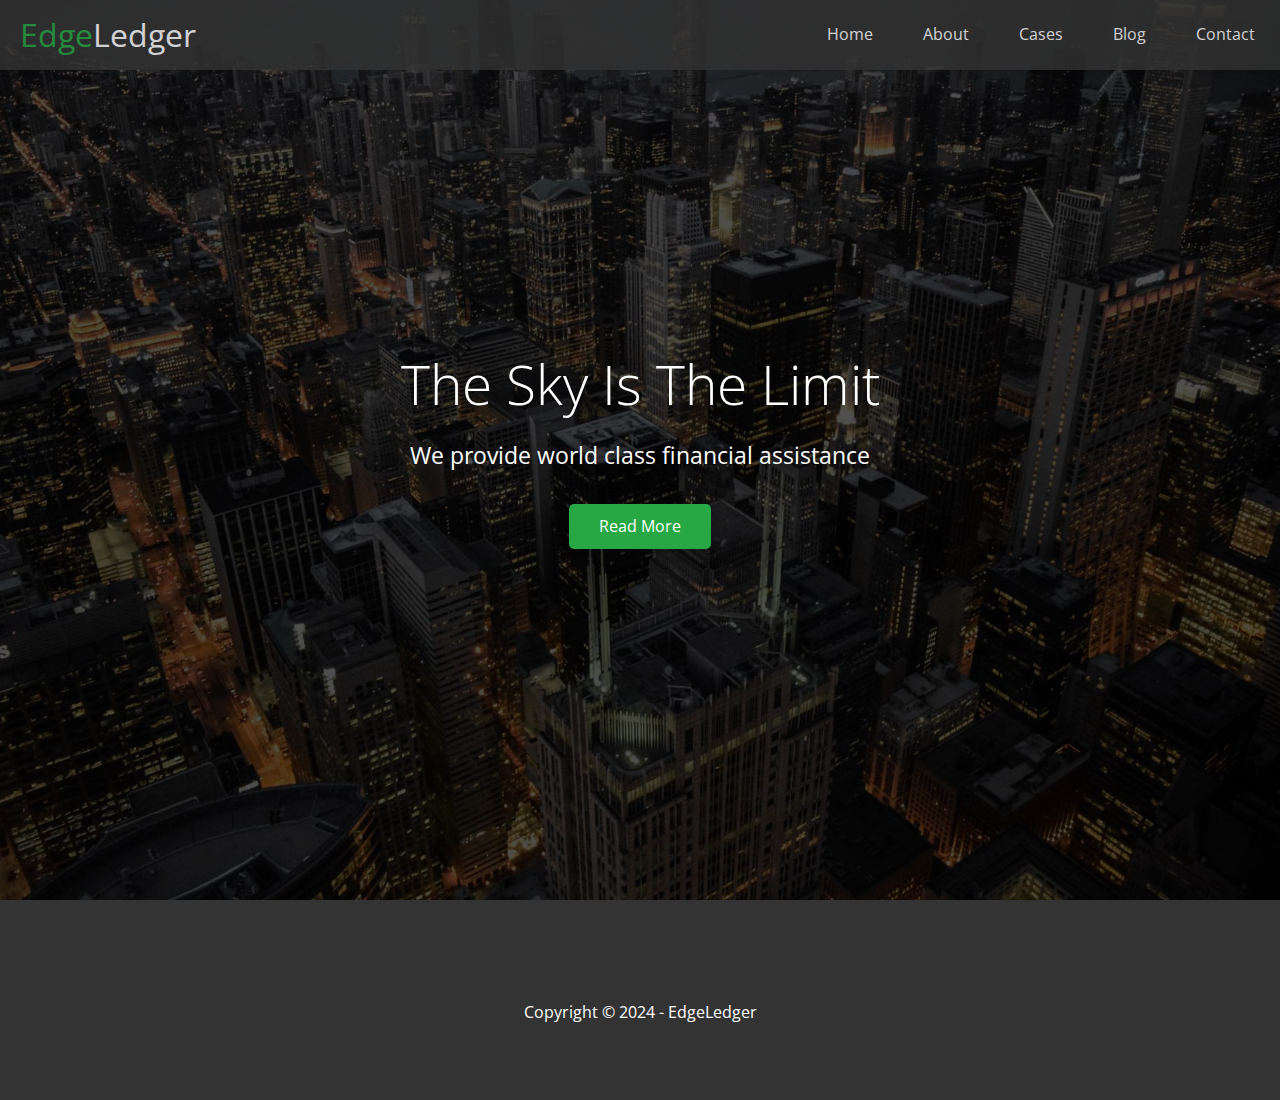
==== blog.html @ 21b48fba "Create blog.html and copy base codes from index.html" ====
<!DOCTYPE html>
<html lang="en">
  <head>
    <meta charset="UTF-8" />
    <meta name="viewport" content="width=device-width, initial-scale=1.0" />
    <title>Read Our Blog</title>
    <link
      rel="stylesheet"
      href="https://cdnjs.cloudflare.com/ajax/libs/font-awesome/6.5.1/css/all.min.css"
      integrity="sha512-DTOQO9RWCH3ppGqcWaEA1BIZOC6xxalwEsw9c2QQeAIftl+Vegovlnee1c9QX4TctnWMn13TZye+giMm8e2LwA=="
      crossorigin="anonymous"
      referrerpolicy="no-referrer" />
    <link rel="stylesheet" href="styles/utilities.css" />
    <link rel="stylesheet" href="styles/style.css" />
  </head>

  <body>
    <header class="hero">
      <div class="navbar" id="navbar">
        <h1 class="logo">
          <span class="text-primary"><i class="fas fa-book-open"></i>Edge</span
          >Ledger
        </h1>
        <nav>
          <ul class="nav-list">
            <li class="nav-item"><a href="#home" class="nav-link">Home</a></li>
            <li class="nav-item">
              <a href="#about" class="nav-link">About</a>
            </li>
            <li class="nav-item">
              <a href="#cases" class="nav-link">Cases</a>
            </li>
            <li class="nav-item"><a href="#blog" class="nav-link">Blog</a></li>
            <li class="nav-item">
              <a href="#contact" class="nav-link">Contact</a>
            </li>
          </ul>
        </nav>
      </div>
      <div class="content" id="home">
        <h1>The Sky Is The Limit</h1>
        <p>We provide world class financial assistance</p>
        <a href="#about" class="btn"
          ><i class="fas fa-chevron-right"></i> Read More</a
        >
      </div>
    </header>
    <main></main>
    <footer class="footer bg-dark">
      <div class="social">
        <a href="https://www.facebook.com" target="_blank">
          <i class="fab fa-facebook fa-2x"></i>
        </a>
        <a href="https://www.instagram.com" target="_blank"
          ><i class="fab fa-instagram fa-2x"></i
        ></a>
        <a href="https://www.twitter.com" target="_blank"
          ><i class="fab fa-twitter fa-2x"></i
        ></a>
        <a href="https://www.youtube.com" target="_blank"
          ><i class="fab fa-youtube fa-2x"></i
        ></a>
        <a href="https://www.linkedin.com" target="_blank"
          ><i class="fab fa-linkedin fa-2x"></i
        ></a>
      </div>
      <p>Copyright &copy; 2024 - EdgeLedger</p>
    </footer>
  </body>
</html>
---- styles/utilities.css ----
.text-primary {
  color: #28a745;
}

.text-secondary {
  color: #0284d0;
}

.text-center {
  text-align: center;
}

/* Padding */
.p-1 {
  padding: 1rem;
}

.p-2 {
  padding: 2rem;
}

.p-3 {
  padding: 3rem;
}

.py-1 {
  padding-block: 1rem;
}

.py-2 {
  padding-block: 2rem;
}

.py-3 {
  padding-block: 3rem;
}

/* Margin */
.mt-1 {
  margin-top: 1rem;
}

.mt-2 {
  margin-top: 2rem;
}

.mt-3 {
  margin-top: 3rem;
}

/* Container */
.container {
  margin: 0 auto;
  text-align: center;
}

/* Button */
.btn {
  cursor: pointer;
  display: inline-block;
  padding: 1rem 3rem;
  color: #fff;
  background-color: #28a745;
  border: none;
  border-radius: 5px;
}

.btn:hover {
  opacity: 0.85;
}

.btn-primary,
.bg-primary {
  background-color: #28a745;
  color: #fff;
}

.btn-secondary,
.bg-secondary {
  background-color: #0284d0;
  color: #fff;
}

.btn-light,
.bg-light {
  background-color: #f4f4f4;
  color: #333;
}

.btn-dark,
.bg-dark {
  background-color: #333;
  color: #fff;
}

.btn-outline {
  background-color: transparent;
  color: #fff;
  border: 2px solid #fff;
}

.btn-outline:hover {
  outline: 1px solid #fff;
  opacity: 1;
}

/* Flex */
.flex {
  display: flex;
}

.flex-col {
  flex-direction: column;
}

.flex-columns .row {
  display: flex;
  flex-wrap: wrap;
  width: 100%;
}

.flex-columns .col {
  display: flex;
  flex-direction: column;
  flex-basis: 100%;
  flex: 1;
}

.flex-columns .col .col-1,
.flex-columns .col .col-2 {
  height: 100%;
}

.flex-columns img {
  height: 100%;
  width: 100%;
  object-fit: cover;
}

.flex-columns .col-2 {
  display: flex;
  flex-direction: column;
  align-items: flex-start;
  justify-content: center;
  padding: 3rem;
}

.flex-columns h2 {
  font-size: 4rem;
  font-weight: 100;
}

.flex-columns h4 {
  margin-bottom: 1rem;
}

.flex-columns p {
  margin: 2rem 0;
}

/* Section header */
.section-header {
  padding: 3rem;
  display: flex;
  flex-direction: column;
  align-items: center;
  justify-content: center;
  text-align: center;
}

.section-header h2 {
  font-size: 4rem;
  margin: 2rem 0;
}

.section-padding {
  padding: 2rem 2rem 4rem;
}

/* Flex grid */
.flex-grid .row {
  display: flex;
  flex-wrap: wrap;
  padding: 0 0.4rem;
}

.flex-grid .column {
  flex: 25%;
  max-width: 25%;
  padding: 0 0.4rem;
}

.flex-columns.flex-reverse .row {
  flex-direction: row-reverse;
}
---- styles/style.css ----
@import url("https://fonts.googleapis.com/css2?family=Open+Sans:wght@300;400&display=swap");

/* Reset */
* {
  margin: 0;
  padding: 0;
  box-sizing: border-box;
}

html {
  font-size: 62.5%;
}

body {
  font-size: 1.6em;
  font-family: "Open Sans", sans-serif;
  color: #333;
  line-height: 1.6;
}

ul {
  list-style: none;
}

a {
  color: #333;
  text-decoration: none;
}

h1,
h2 {
  font-weight: 300;
  line-height: 1.2;
}

p {
  margin: 1rem 0;
}

img {
  width: 100%;
}

/* Navbar */
.navbar {
  display: flex;
  justify-content: space-between;
  align-items: center;
  background-color: #333;
  color: #fff;
  opacity: 0.8;
  position: fixed;
  top: 0;
  /* left: 0; */
  /* right: 0; */
  width: 100%;
  height: 7rem;
}

.nav-link {
  color: #fff;
  padding: 1rem 2rem;
  margin: 0 0.5rem;
}

.nav-link:hover {
  border-bottom: #28a745 2px solid;
}

.nav-list {
  display: flex;
}

.logo {
  font-weight: 400;
  padding-left: 2rem;
}

/* Hero */
.hero {
  height: 100svh;
  position: relative;
  color: #fff;
  background: url("../images/home/showcase.jpg") no-repeat center center/cover;
  background-color: rgba(30, 30, 30, 0.9);
  background-blend-mode: overlay;
}

.hero .content {
  display: flex;
  flex-direction: column;
  justify-content: center;
  align-items: center;
  height: 100%;
  padding: 0 2rem;
}

.hero .content h1 {
  font-size: 5.5rem;
}

.hero .content p {
  font-size: 2.3rem;
  max-width: 60rem;
  margin: 2rem 0 3rem;
}

/* Features */
.features h3 {
  font-weight: bold;
  margin-bottom: 1.5rem;
}

.features i {
  background-color: #28a745;
  color: #fff;
  padding: 1.6rem;
  border-radius: 50%;
  margin-bottom: 1.5rem;
}

/* Cases */
.cases img:hover {
  opacity: 0.7;
}

/* Team */
.team img {
  border-radius: 50%;
}

/* Callback Form */
.callback-form {
  width: 100%;
  padding: 2rem 0;
}

.callback-form label {
  display: block;
  margin-bottom: 0.5rem;
}

.callback-form .form-control {
  margin-bottom: 1.5rem;
}

.callback-form input {
  width: 100%;
  padding: 0.4rem;
  height: 4rem;
  border: #f5f5f5 1px solid;
}

.callback-form input:focus {
  outline-color: #28a745;
}

.callback-form .btn {
  padding: 1.2rem 0;
  margin-top: 2rem;
}

/* Footer */
.footer {
  display: flex;
  flex-direction: column;
  align-items: center;
  justify-content: center;
  text-align: center;
  height: 20rem;
}

.footer a {
  display: inline-block;
  color: #fff;
}

.footer a:hover {
  color: #28a745;
}

.footer .social > * {
  margin-right: 3rem;
}

/* MEDIA QUERY */
@media (max-width: 768px) {
  .navbar {
    flex-direction: column;
    height: 12rem;
    padding: 2rem;
  }

  .navbar a {
    padding: 1rem;
    margin: 0 0.3rem;
  }

  .flex {
    flex-direction: column;
  }

  .flex-columns .col,
  .flex-grid .column {
    flex: 100%;
    max-width: 100%;
  }

  .team img {
    width: 70%;
  }
}
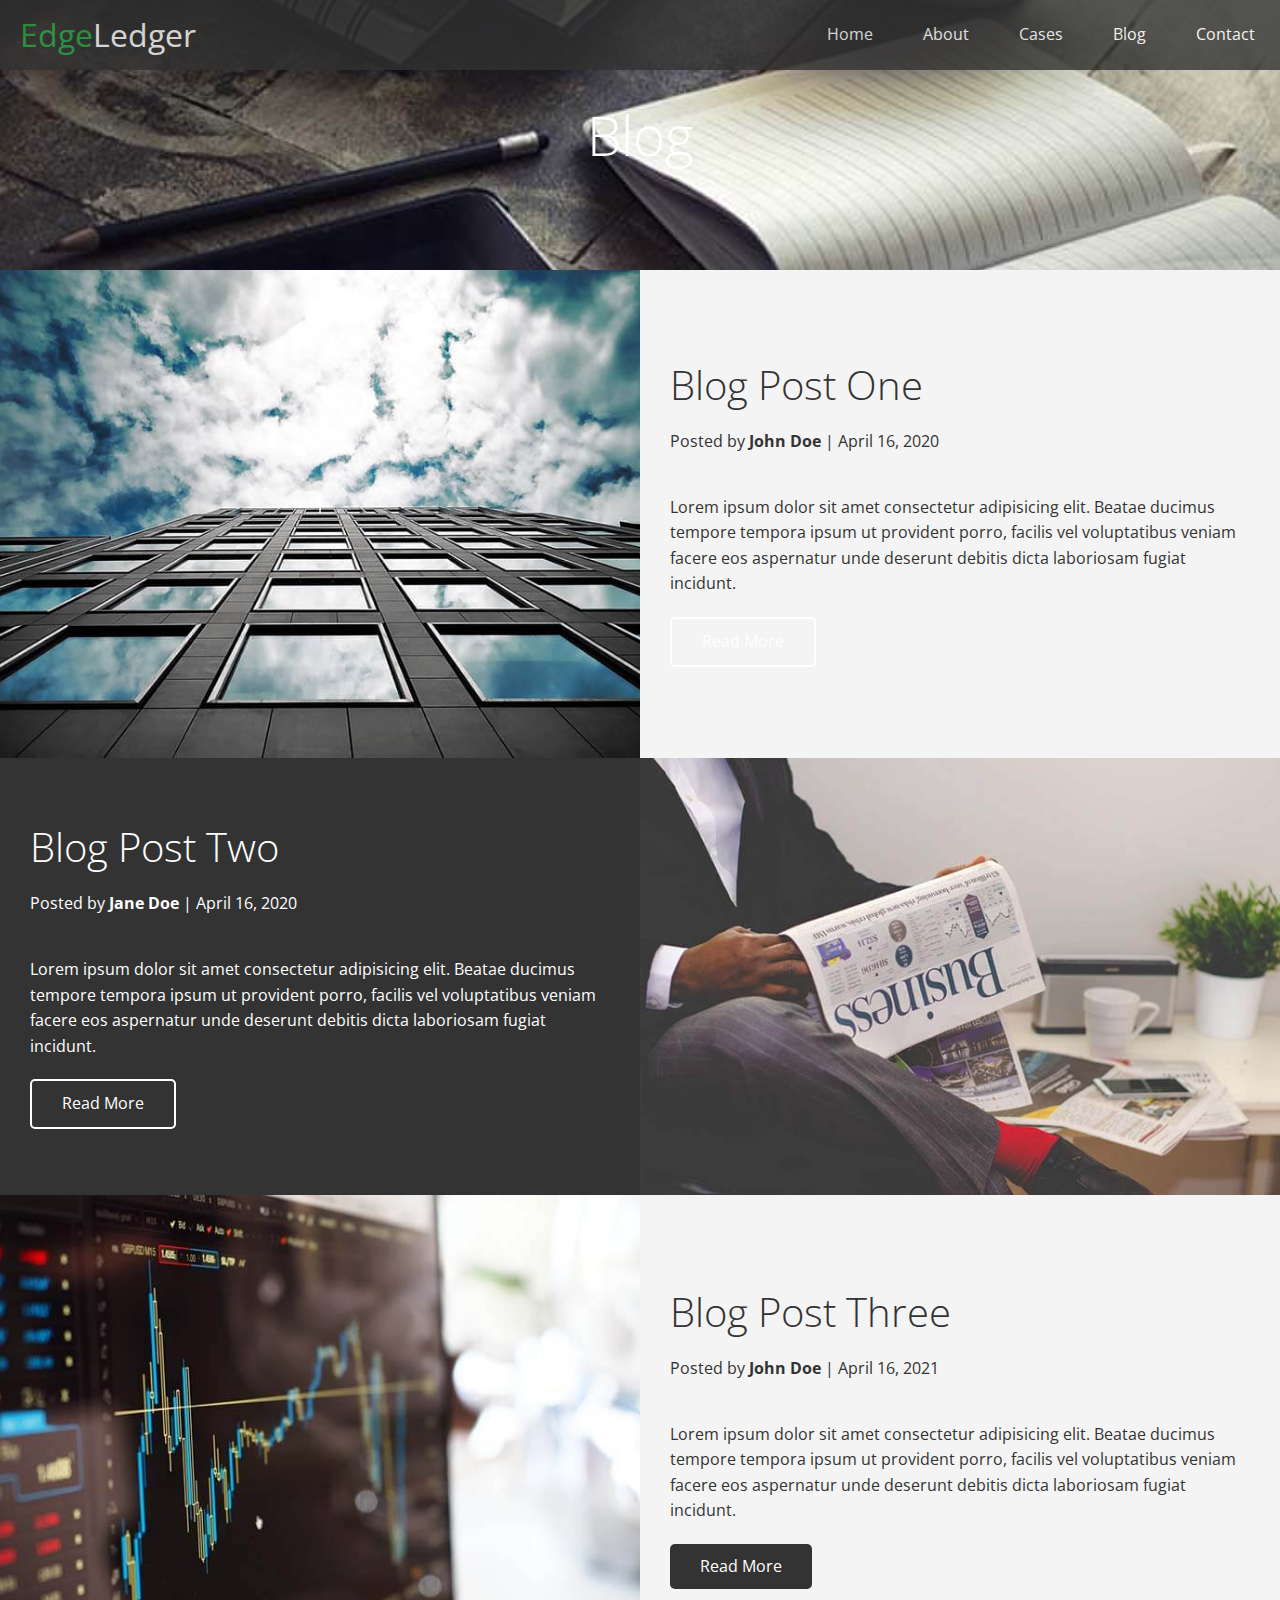
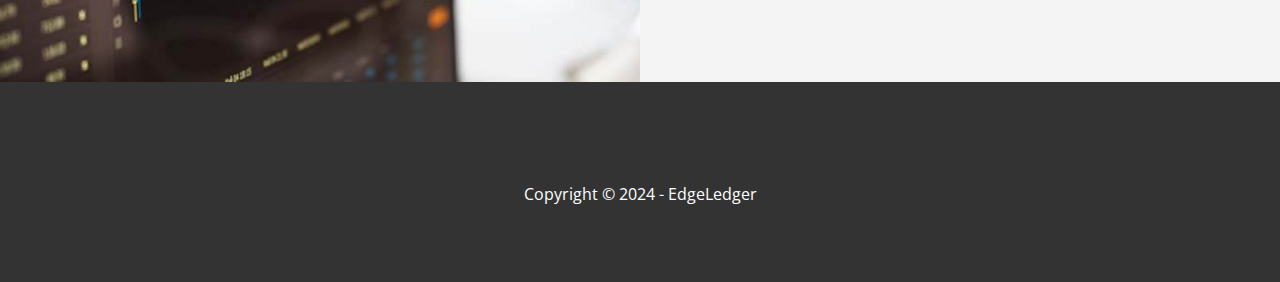
==== commit a3563d43: "Create blog.html and style" ====
--- a/blog.html
+++ b/blog.html
@@ -15,7 +15,7 @@
   </head>
 
   <body>
-    <header class="hero">
+    <header class="hero blog">
       <div class="navbar" id="navbar">
         <h1 class="logo">
           <span class="text-primary"><i class="fas fa-book-open"></i>Edge</span
@@ -23,29 +23,109 @@
         </h1>
         <nav>
           <ul class="nav-list">
-            <li class="nav-item"><a href="#home" class="nav-link">Home</a></li>
             <li class="nav-item">
-              <a href="#about" class="nav-link">About</a>
+              <a href="index.html" class="nav-link">Home</a>
             </li>
             <li class="nav-item">
-              <a href="#cases" class="nav-link">Cases</a>
+              <a href="index.html#about" class="nav-link">About</a>
+            </li>
+            <li class="nav-item">
+              <a href="index.html#cases" class="nav-link">Cases</a>
             </li>
             <li class="nav-item"><a href="#blog" class="nav-link">Blog</a></li>
             <li class="nav-item">
-              <a href="#contact" class="nav-link">Contact</a>
+              <a href="index.html#contact" class="nav-link">Contact</a>
             </li>
           </ul>
         </nav>
       </div>
       <div class="content" id="home">
-        <h1>The Sky Is The Limit</h1>
-        <p>We provide world class financial assistance</p>
-        <a href="#about" class="btn"
-          ><i class="fas fa-chevron-right"></i> Read More</a
-        >
+        <h1>Blog</h1>
       </div>
     </header>
-    <main></main>
+    <main>
+      <article class="flex-columns">
+        <div class="row">
+          <div class="col">
+            <div class="col-1">
+              <img src="images/blog/blog1.jpg" alt="" />
+            </div>
+          </div>
+          <div class="col bg-light">
+            <div class="col-2">
+              <h2>Blog Post One</h2>
+              <p class="meta">
+                <i class="fas fa-user"></i>Posted by <strong>John Doe</strong> |
+                April 16, 2020
+              </p>
+              <p>
+                Lorem ipsum dolor sit amet consectetur adipisicing elit. Beatae
+                ducimus tempore tempora ipsum ut provident porro, facilis vel
+                voluptatibus veniam facere eos aspernatur unde deserunt debitis
+                dicta laboriosam fugiat incidunt.
+              </p>
+              <a href="post.html" class="btn btn-outline">
+                <i class="fas fa-chevron-right"></i> Read More
+              </a>
+            </div>
+          </div>
+        </div>
+      </article>
+      <article class="flex-columns flex-reverse">
+        <div class="row">
+          <div class="col">
+            <div class="col-1">
+              <img src="images/blog/blog2.jpg" alt="" />
+            </div>
+          </div>
+          <div class="col bg-dark">
+            <div class="col-2">
+              <h2>Blog Post Two</h2>
+              <p class="meta">
+                <i class="fas fa-user"></i>Posted by <strong>Jane Doe</strong> |
+                April 16, 2020
+              </p>
+              <p>
+                Lorem ipsum dolor sit amet consectetur adipisicing elit. Beatae
+                ducimus tempore tempora ipsum ut provident porro, facilis vel
+                voluptatibus veniam facere eos aspernatur unde deserunt debitis
+                dicta laboriosam fugiat incidunt.
+              </p>
+              <a href="post.html" class="btn btn-outline">
+                <i class="fas fa-chevron-right"></i> Read More
+              </a>
+            </div>
+          </div>
+        </div>
+      </article>
+      <article class="flex-columns">
+        <div class="row">
+          <div class="col">
+            <div class="col-1">
+              <img src="images/blog/blog3.jpg" alt="" />
+            </div>
+          </div>
+          <div class="col bg-light">
+            <div class="col-2">
+              <h2>Blog Post Three</h2>
+              <p class="meta">
+                <i class="fas fa-user"></i>Posted by <strong>John Doe</strong> |
+                April 16, 2021
+              </p>
+              <p>
+                Lorem ipsum dolor sit amet consectetur adipisicing elit. Beatae
+                ducimus tempore tempora ipsum ut provident porro, facilis vel
+                voluptatibus veniam facere eos aspernatur unde deserunt debitis
+                dicta laboriosam fugiat incidunt.
+              </p>
+              <a href="post.html" class="btn btn-dark">
+                <i class="fas fa-chevron-right"></i> Read More
+              </a>
+            </div>
+          </div>
+        </div>
+      </article>
+    </main>
     <footer class="footer bg-dark">
       <div class="social">
         <a href="https://www.facebook.com" target="_blank">
--- a/styles/style.css
+++ b/styles/style.css
@@ -103,6 +103,11 @@
   font-size: 2.3rem;
   max-width: 60rem;
   margin: 2rem 0 3rem;
+}
+
+.hero.blog {
+  background: url("../images/home/blog.jpg") no-repeat center center/cover;
+  height: 30svh;
 }
 
 /* Features */
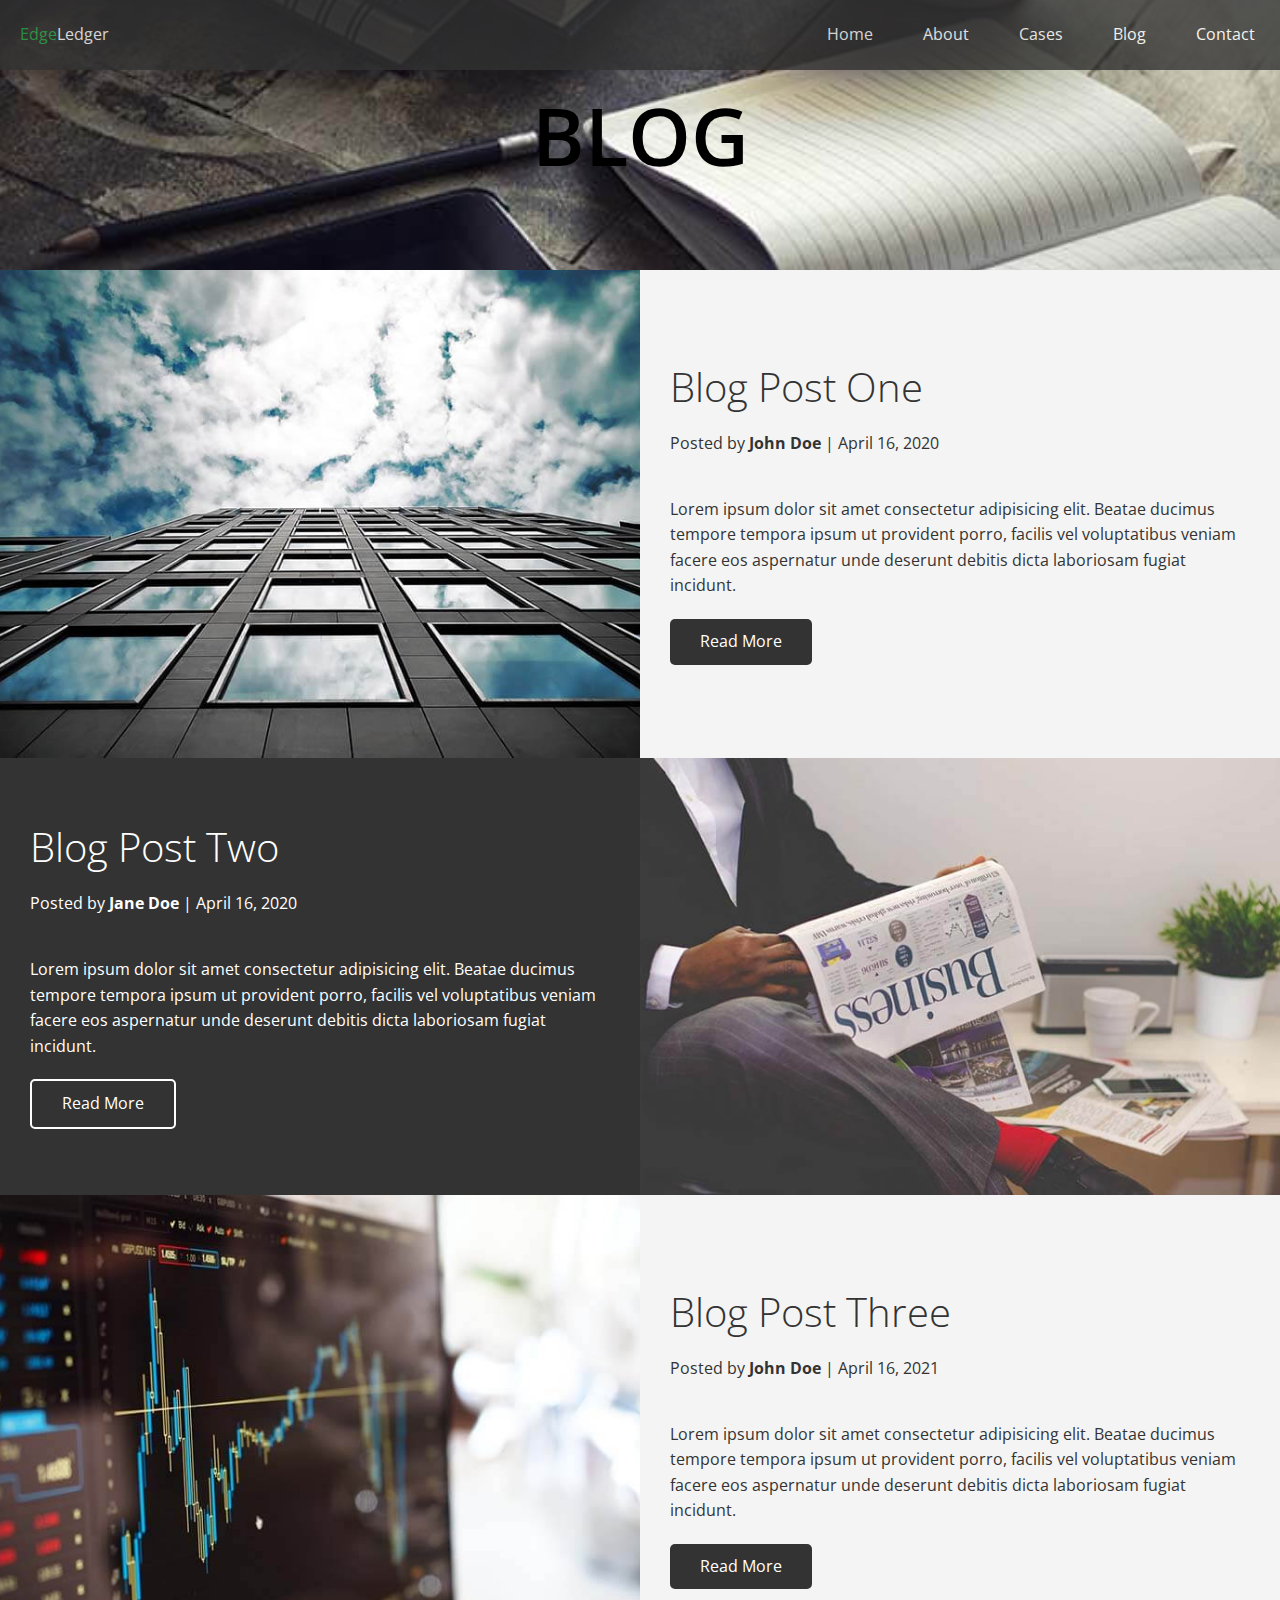
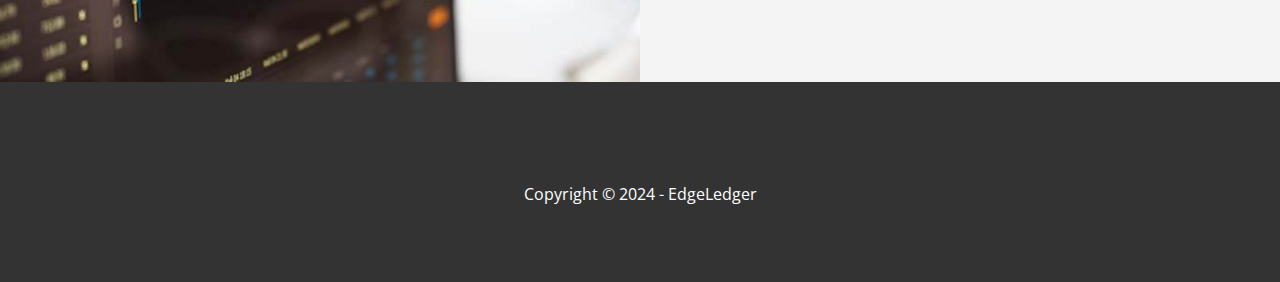
==== commit 6d2be4ab: "Fix tags, add style" ====
--- a/blog.html
+++ b/blog.html
@@ -17,10 +17,10 @@
   <body>
     <header class="hero blog">
       <div class="navbar" id="navbar">
-        <h1 class="logo">
+        <p class="logo">
           <span class="text-primary"><i class="fas fa-book-open"></i>Edge</span
           >Ledger
-        </h1>
+        </p>
         <nav>
           <ul class="nav-list">
             <li class="nav-item">
@@ -40,7 +40,15 @@
         </nav>
       </div>
       <div class="content" id="home">
-        <h1>Blog</h1>
+        <h1
+          style="
+            color: black;
+            font-weight: 600;
+            text-transform: uppercase;
+            font-size: 8rem;
+          ">
+          Blog
+        </h1>
       </div>
     </header>
     <main>
@@ -64,7 +72,7 @@
                 voluptatibus veniam facere eos aspernatur unde deserunt debitis
                 dicta laboriosam fugiat incidunt.
               </p>
-              <a href="post.html" class="btn btn-outline">
+              <a href="post.html" class="btn btn-dark">
                 <i class="fas fa-chevron-right"></i> Read More
               </a>
             </div>
--- a/styles/style.css
+++ b/styles/style.css
@@ -215,3 +215,26 @@
     width: 70%;
   }
 }
+
+/* Post */
+.post {
+  padding: 5rem 3rem;
+}
+
+.post h2 {
+  font-size: 4rem;
+  margin-bottom: 2rem;
+  padding-bottom: 1rem;
+  border-bottom: #ccc solid 1px;
+}
+
+.post .meta {
+  margin-bottom: 3rem;
+}
+
+.post img {
+  width: 30rem;
+  border-radius: 50%;
+  display: block;
+  margin: 0 auto;
+}
